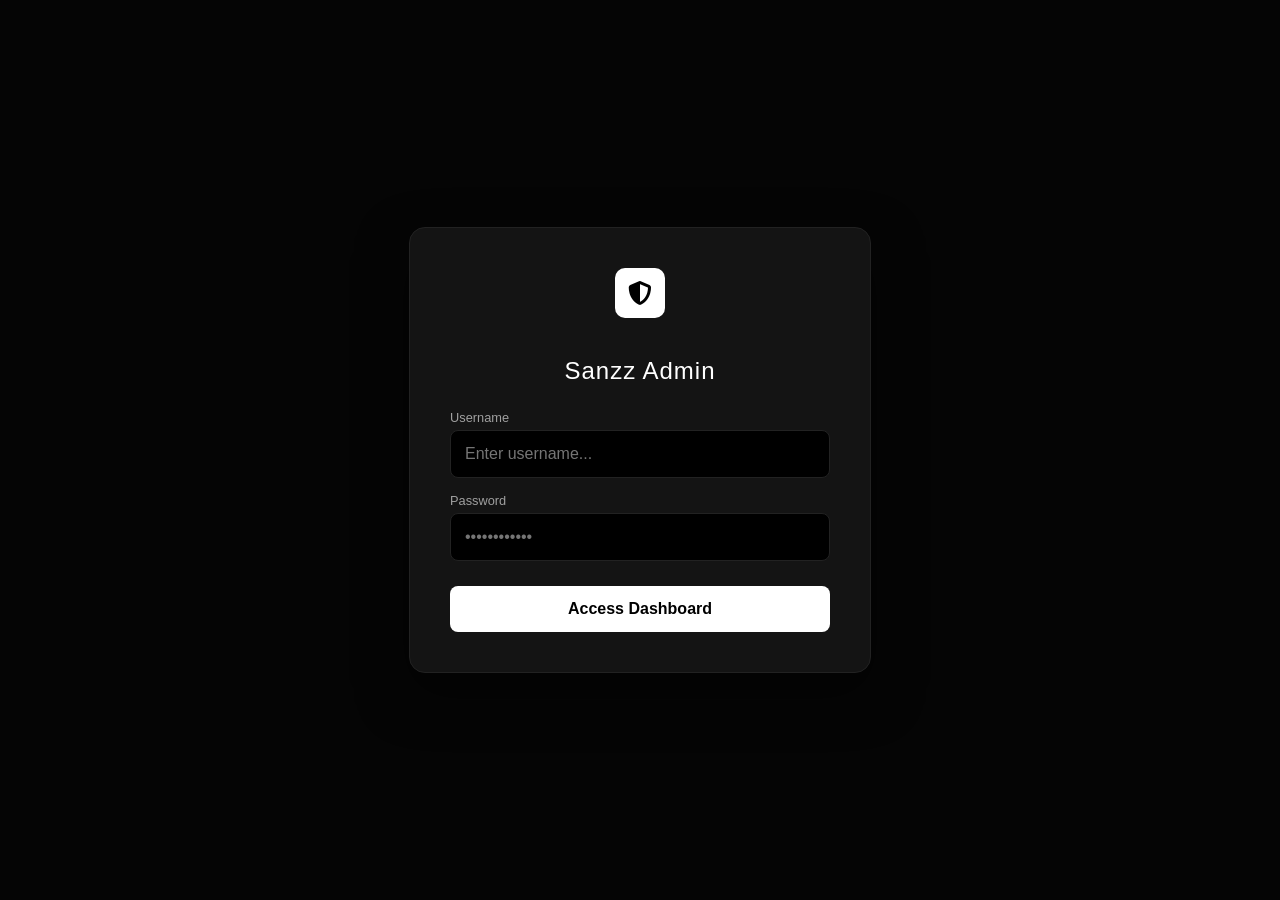
==== adminsanz.html @ a382d616 "Add files via upload" ====
<!DOCTYPE html>
<html lang="si">
<head>
    <meta charset="UTF-8">
    <meta name="viewport" content="width=device-width, initial-scale=1.0">
    <title>Sanzz AI | Secure Admin Portal</title>
    <link href="https://cdnjs.cloudflare.com/ajax/libs/font-awesome/6.4.0/css/all.min.css" rel="stylesheet">
    <style>
        :root {
            --bg: #050505;
            --sidebar: #0f0f0f;
            --card: #141414;
            --accent: #ffffff;
            --text-main: #ffffff;
            --text-dim: #a0a0a0;
            --error: #ff4d4d;
            --border: #222222;
        }

        body {
            font-family: 'Inter', -apple-system, sans-serif;
            background: var(--bg);
            color: var(--text-main);
            margin: 0;
            display: flex;
            height: 100vh;
            overflow: hidden;
        }

        /* --- Login Screen --- */
        #loginOverlay {
            position: fixed; top: 0; left: 0; width: 100%; height: 100%;
            background: var(--bg); display: flex; align-items: center; justify-content: center; z-index: 1000;
        }
        .login-box {
            background: var(--card); padding: 40px; border-radius: 16px; border: 1px solid var(--border);
            width: 380px; text-align: center; box-shadow: 0 20px 50px rgba(0,0,0,0.5);
        }
        .login-box h2 { margin-bottom: 25px; letter-spacing: 1px; font-weight: 300; }
        
        .input-group { text-align: left; margin-bottom: 15px; }
        .input-group label { font-size: 0.8rem; color: var(--text-dim); margin-bottom: 5px; display: block; }
        
        input { 
            width: 100%; padding: 14px; background: #000; border: 1px solid var(--border); 
            color: white; border-radius: 8px; box-sizing: border-box; font-size: 1rem;
            transition: border 0.3s;
        }
        input:focus { border-color: var(--accent); outline: none; }

        .btn-login { 
            width: 100%; padding: 14px; background: var(--accent); color: black; 
            border: none; border-radius: 8px; font-weight: bold; cursor: pointer;
            margin-top: 10px; font-size: 1rem; transition: 0.3s;
        }
        .btn-login:hover { opacity: 0.9; transform: translateY(-1px); }
        .btn-login:disabled { background: #333; color: #666; cursor: not-allowed; }

        #lockMessage { 
            color: var(--error); display: none; margin-top: 20px; 
            font-size: 0.85rem; padding: 10px; border: 1px solid var(--error); border-radius: 5px;
        }

        /* --- Dashboard UI --- */
        .sidebar { width: 260px; background: var(--sidebar); padding: 30px; border-right: 1px solid var(--border); display: flex; flex-direction: column; }
        .sidebar h2 { font-weight: 800; font-size: 1.5rem; margin-bottom: 40px; }
        .nav-item { color: var(--text-dim); padding: 12px 0; cursor: pointer; transition: 0.3s; font-size: 0.95rem; }
        .nav-item:hover { color: var(--accent); }
        .nav-item i { margin-right: 10px; width: 20px; }

        .main-content { flex: 1; padding: 50px; overflow-y: auto; }
        .header-row { display: flex; justify-content: space-between; align-items: center; margin-bottom: 40px; }
        
        .stats-grid { display: grid; grid-template-columns: repeat(3, 1fr); gap: 25px; margin-bottom: 40px; }
        .stat-card { background: var(--card); padding: 30px; border: 1px solid var(--border); border-radius: 12px; }
        .stat-card p { color: var(--text-dim); margin: 0; font-size: 0.9rem; text-transform: uppercase; }
        .stat-card h2 { font-size: 2.8rem; margin: 10px 0 0 0; font-weight: 700; }

        .table-container { background: var(--card); border-radius: 12px; border: 1px solid var(--border); overflow: hidden; }
        table { width: 100%; border-collapse: collapse; }
        th, td { padding: 18px; text-align: left; border-bottom: 1px solid var(--border); }
        th { background: #1a1a1a; color: var(--text-dim); font-size: 0.75rem; text-transform: uppercase; letter-spacing: 1px; }
        td { font-size: 0.95rem; }
    </style>
</head>
<body>

<div id="loginOverlay">
    <div class="login-box">
        <div style="background: white; width: 50px; height: 50px; border-radius: 10px; display: inline-flex; align-items: center; justify-content: center; margin-bottom: 20px;">
            <i class="fas fa-shield-alt" style="color: black; font-size: 1.5rem;"></i>
        </div>
        <h2>Sanzz Admin</h2>
        
        <div class="input-group">
            <label>Username</label>
            <input type="text" id="adminUser" placeholder="Enter username...">
        </div>
        
        <div class="input-group">
            <label>Password</label>
            <input type="password" id="adminPass" placeholder="••••••••••••">
        </div>

        <button class="btn-login" id="loginBtn" onclick="attemptLogin()">Access Dashboard</button>
        <p id="lockMessage"><i class="fas fa-clock"></i> Security Lock: Too many attempts. Locked for 4 hours.</p>
    </div>
</div>

<div class="sidebar">
    <h2>SANZZ <span style="font-weight: 200;">AI</span></h2>
    <div class="nav-item"><i class="fas fa-chart-pie"></i> Overview</div>
    <div class="nav-item"><i class="fas fa-users"></i> Student Traffic</div>
    <div class="nav-item"><i class="fas fa-database"></i> Knowledge Base</div>
    <div class="nav-item"><i class="fas fa-user-slash"></i> Blacklist</div>
    
    <div style="margin-top: auto;">
        <div class="nav-item" onclick="location.reload()" style="color: var(--error);"><i class="fas fa-power-off"></i> Logout</div>
    </div>
</div>

<div class="main-content">
    <div class="header-row">
        <h1>System Analytics</h1>
        <div style="font-size: 0.9rem; color: var(--text-dim);" id="currentTime"></div>
    </div>
    
    <div class="stats-grid">
        <div class="stat-card">
            <p>Total API Calls</p>
            <h2 id="totalQ">0</h2>
        </div>
        <div class="stat-card">
            <p>Flagged Content</p>
            <h2 id="bannedUsers" style="color: var(--error);">0</h2>
        </div>
        <div class="stat-card">
            <p>Server Status</p>
            <h2 style="color: #22c55e;">ONLINE</h2>
        </div>
    </div>

    <h3>Recent Transactions</h3>
    <div class="table-container">
        <table>
            <thead>
                <tr>
                    <th>Student Name</th>
                    <th>Grade</th>
                    <th>Question Excerpt</th>
                    <th>Timestamp</th>
                </tr>
            </thead>
            <tbody id="historyBody">
                </tbody>
        </table>
    </div>
</div>

<script>
    // Configuration
    const BACKEND_URL = "https://math-ai-sanzz.onrender.com"; 
    const TARGET_USER = "sanduni";
    const TARGET_PASS = "momsanzdad2001#";
    
    // Auth Logic
    let attempts = parseInt(localStorage.getItem('admin_attempts')) || 0;
    let lockUntil = localStorage.getItem('admin_lock_time') || 0;

    function checkSecurity() {
        const now = new Date().getTime();
        if (now < lockUntil) {
            document.getElementById('lockMessage').style.display = 'block';
            document.getElementById('loginBtn').disabled = true;
            return false;
        }
        return true;
    }

    async function attemptLogin() {
        if (!checkSecurity()) return;

        const userField = document.getElementById('adminUser').value;
        const passField = document.getElementById('adminPass').value;

        if (userField === TARGET_USER && passField === TARGET_PASS) {
            // Success
            document.getElementById('loginOverlay').style.display = 'none';
            localStorage.setItem('admin_attempts', 0);
            startDashboard(passField);
        } else {
            // Fail
            attempts++;
            localStorage.setItem('admin_attempts', attempts);
            
            if (attempts >= 4) {
                const lockDuration = new Date().getTime() + (4 * 60 * 60 * 1000);
                localStorage.setItem('admin_lock_time', lockDuration);
                checkSecurity();
            } else {
                alert(`ප්‍රවේශය ප්‍රතික්ෂේප විය! ඉතිරි වාර ගණන: ${4 - attempts}`);
            }
        }
    }

    async function startDashboard(pw) {
        // Current Time
        document.getElementById('currentTime').innerText = "Last Updated: " + new Date().toLocaleString();
        
        try {
            // Fetch Stats
            const statsRes = await fetch(`${BACKEND_URL}/admin/stats`, {
                headers: { 'X-Admin-Password': pw }
            });
            const stats = await statsRes.json();
            
            document.getElementById('totalQ').innerText = stats.total_questions || 0;
            document.getElementById('bannedUsers').innerText = stats.blacklisted_users?.length || 0;

            // Fetch History
            const histRes = await fetch(`${BACKEND_URL}/admin/history`, {
                headers: { 'X-Admin-Password': pw }
            });
            const histData = await histRes.json();
            const body = document.getElementById('historyBody');
            
            body.innerHTML = histData.history.reverse().slice(0, 10).map(item => `
                <tr>
                    <td><b>${item.user}</b></td>
                    <td>${item.grade}</td>
                    <td style="color: var(--text-dim)">${item.question.substring(0, 50)}...</td>
                    <td>${new Date(item.time).toLocaleTimeString()}</td>
                </tr>
            `).join('');

        } catch (err) {
            console.error("Data fetch error:", err);
        }
    }

    // Initialize
    checkSecurity();
</script>

</body>
</html>
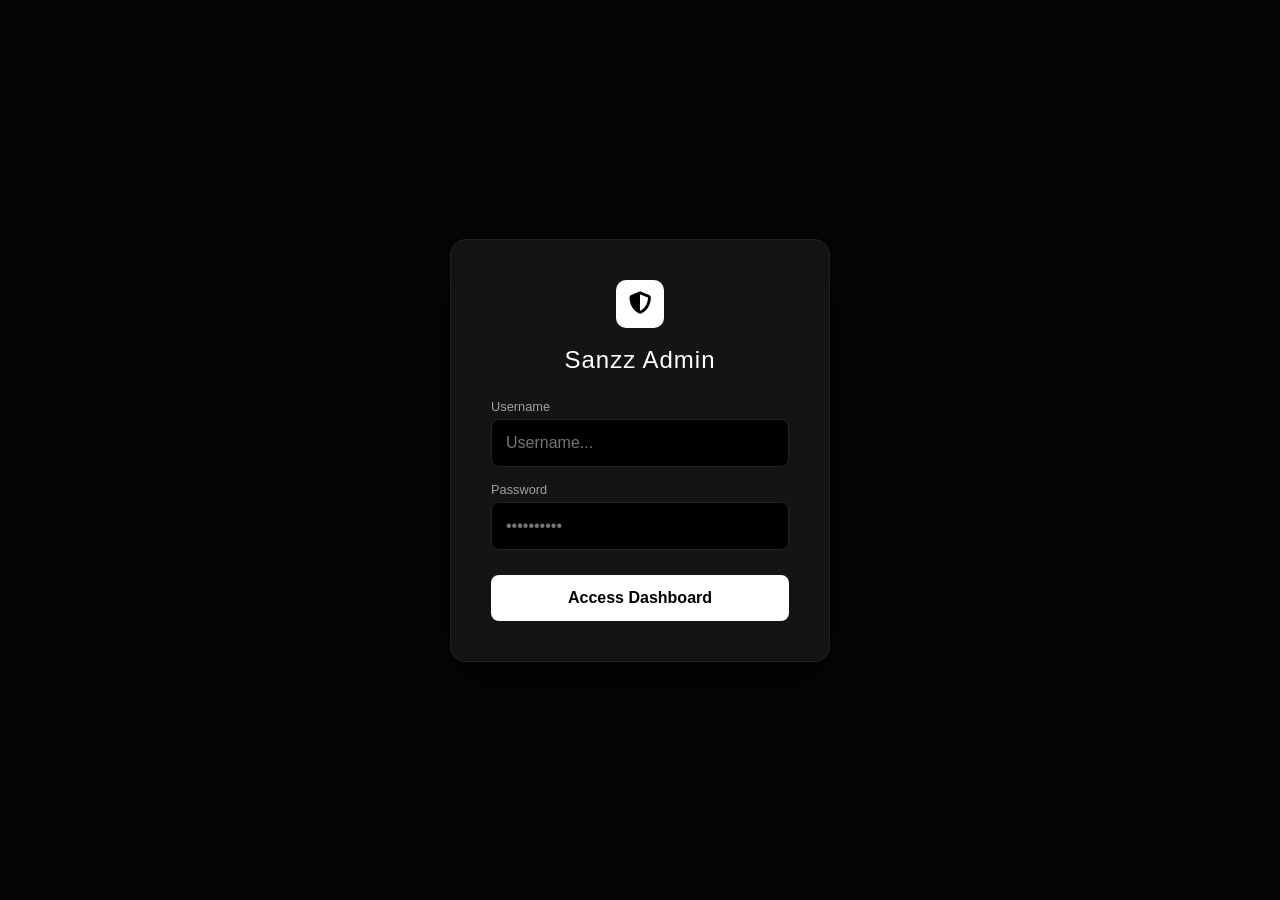
==== commit abc30f31: "Revamp admin portal layout and styles Updated the admin portal HTML structure and styles, enhancing " ====
--- a/adminsanz.html
+++ b/adminsanz.html
@@ -3,7 +3,7 @@
 <head>
     <meta charset="UTF-8">
     <meta name="viewport" content="width=device-width, initial-scale=1.0">
-    <title>Sanzz AI | Secure Admin Portal</title>
+    <title>Sanzz AI | Admin Dashboard</title>
     <link href="https://cdnjs.cloudflare.com/ajax/libs/font-awesome/6.4.0/css/all.min.css" rel="stylesheet">
     <style>
         :root {
@@ -14,233 +14,453 @@
             --text-main: #ffffff;
             --text-dim: #a0a0a0;
             --error: #ff4d4d;
+            --success: #22c55e;
             --border: #222222;
         }
-
+        * { margin: 0; padding: 0; box-sizing: border-box; }
         body {
             font-family: 'Inter', -apple-system, sans-serif;
-            background: var(--bg);
-            color: var(--text-main);
-            margin: 0;
-            display: flex;
-            height: 100vh;
-            overflow: hidden;
-        }
-
-        /* --- Login Screen --- */
-        #loginOverlay {
-            position: fixed; top: 0; left: 0; width: 100%; height: 100%;
-            background: var(--bg); display: flex; align-items: center; justify-content: center; z-index: 1000;
-        }
-        .login-box {
-            background: var(--card); padding: 40px; border-radius: 16px; border: 1px solid var(--border);
-            width: 380px; text-align: center; box-shadow: 0 20px 50px rgba(0,0,0,0.5);
-        }
-        .login-box h2 { margin-bottom: 25px; letter-spacing: 1px; font-weight: 300; }
-        
+            background: var(--bg); color: var(--text-main);
+            display: flex; height: 100vh; overflow: hidden;
+        }
+
+        /* ── Auth Check Overlay ── */
+        #authOverlay {
+            position: fixed; inset: 0; background: var(--bg);
+            display: flex; align-items: center; justify-content: center;
+            z-index: 1000;
+        }
+        .auth-box {
+            background: var(--card); padding: 40px; border-radius: 16px;
+            border: 1px solid var(--border); width: 380px; text-align: center;
+            box-shadow: 0 20px 50px rgba(0,0,0,0.5);
+        }
+        .auth-box h2 { margin-bottom: 25px; letter-spacing: 1px; font-weight: 300; }
         .input-group { text-align: left; margin-bottom: 15px; }
         .input-group label { font-size: 0.8rem; color: var(--text-dim); margin-bottom: 5px; display: block; }
-        
-        input { 
-            width: 100%; padding: 14px; background: #000; border: 1px solid var(--border); 
+        input {
+            width: 100%; padding: 14px; background: #000; border: 1px solid var(--border);
             color: white; border-radius: 8px; box-sizing: border-box; font-size: 1rem;
-            transition: border 0.3s;
-        }
-        input:focus { border-color: var(--accent); outline: none; }
-
-        .btn-login { 
-            width: 100%; padding: 14px; background: var(--accent); color: black; 
+            transition: border 0.3s; outline: none;
+        }
+        input:focus { border-color: var(--accent); }
+        .btn-login {
+            width: 100%; padding: 14px; background: var(--accent); color: black;
             border: none; border-radius: 8px; font-weight: bold; cursor: pointer;
             margin-top: 10px; font-size: 1rem; transition: 0.3s;
         }
-        .btn-login:hover { opacity: 0.9; transform: translateY(-1px); }
-        .btn-login:disabled { background: #333; color: #666; cursor: not-allowed; }
-
-        #lockMessage { 
-            color: var(--error); display: none; margin-top: 20px; 
+        .btn-login:hover { opacity: 0.9; }
+        .lock-msg {
+            color: var(--error); display: none; margin-top: 15px;
             font-size: 0.85rem; padding: 10px; border: 1px solid var(--error); border-radius: 5px;
         }
 
-        /* --- Dashboard UI --- */
-        .sidebar { width: 260px; background: var(--sidebar); padding: 30px; border-right: 1px solid var(--border); display: flex; flex-direction: column; }
+        /* ── Sidebar ── */
+        .sidebar {
+            width: 260px; background: var(--sidebar); padding: 30px;
+            border-right: 1px solid var(--border); display: flex; flex-direction: column;
+        }
         .sidebar h2 { font-weight: 800; font-size: 1.5rem; margin-bottom: 40px; }
-        .nav-item { color: var(--text-dim); padding: 12px 0; cursor: pointer; transition: 0.3s; font-size: 0.95rem; }
-        .nav-item:hover { color: var(--accent); }
-        .nav-item i { margin-right: 10px; width: 20px; }
-
-        .main-content { flex: 1; padding: 50px; overflow-y: auto; }
-        .header-row { display: flex; justify-content: space-between; align-items: center; margin-bottom: 40px; }
-        
-        .stats-grid { display: grid; grid-template-columns: repeat(3, 1fr); gap: 25px; margin-bottom: 40px; }
-        .stat-card { background: var(--card); padding: 30px; border: 1px solid var(--border); border-radius: 12px; }
-        .stat-card p { color: var(--text-dim); margin: 0; font-size: 0.9rem; text-transform: uppercase; }
-        .stat-card h2 { font-size: 2.8rem; margin: 10px 0 0 0; font-weight: 700; }
-
-        .table-container { background: var(--card); border-radius: 12px; border: 1px solid var(--border); overflow: hidden; }
+        .nav-item {
+            color: var(--text-dim); padding: 12px 14px; cursor: pointer;
+            transition: 0.3s; font-size: 0.95rem; border-radius: 8px; margin-bottom: 4px;
+            display: flex; align-items: center; gap: 10px;
+        }
+        .nav-item:hover { color: var(--accent); background: #1a1a1a; }
+        .nav-item.active { color: var(--accent); background: #1a1a1a; }
+
+        /* ── Main ── */
+        .main-content { flex: 1; padding: 40px; overflow-y: auto; }
+        .header-row { display: flex; justify-content: space-between; align-items: center; margin-bottom: 35px; }
+        .header-row h1 { font-size: 1.6rem; font-weight: 700; }
+
+        /* ── Stat Cards ── */
+        .stats-grid { display: grid; grid-template-columns: repeat(3, 1fr); gap: 20px; margin-bottom: 35px; }
+        .stat-card {
+            background: var(--card); padding: 28px; border: 1px solid var(--border);
+            border-radius: 12px; transition: border-color 0.3s;
+        }
+        .stat-card:hover { border-color: #444; }
+        .stat-card p { color: var(--text-dim); margin: 0; font-size: 0.8rem; text-transform: uppercase; letter-spacing: 1px; }
+        .stat-card h2 { font-size: 2.5rem; margin: 8px 0 0 0; font-weight: 700; }
+
+        /* ── Section ── */
+        .section { margin-bottom: 35px; }
+        .section h3 { font-size: 1rem; color: var(--text-dim); text-transform: uppercase; letter-spacing: 1px; margin-bottom: 15px; }
+
+        /* ── Table ── */
+        .table-wrap { background: var(--card); border-radius: 12px; border: 1px solid var(--border); overflow: hidden; }
         table { width: 100%; border-collapse: collapse; }
-        th, td { padding: 18px; text-align: left; border-bottom: 1px solid var(--border); }
-        th { background: #1a1a1a; color: var(--text-dim); font-size: 0.75rem; text-transform: uppercase; letter-spacing: 1px; }
-        td { font-size: 0.95rem; }
+        th, td { padding: 16px 20px; text-align: left; border-bottom: 1px solid var(--border); }
+        th { background: #1a1a1a; color: var(--text-dim); font-size: 0.72rem; text-transform: uppercase; letter-spacing: 1px; }
+        td { font-size: 0.9rem; }
+        tr:last-child td { border-bottom: none; }
+        tr:hover td { background: #1a1a1a; }
+
+        /* ── Blacklist ── */
+        .bl-card {
+            background: var(--card); border: 1px solid var(--border);
+            border-radius: 12px; padding: 20px;
+        }
+        .bl-user {
+            display: flex; justify-content: space-between; align-items: center;
+            padding: 12px 0; border-bottom: 1px solid var(--border);
+        }
+        .bl-user:last-child { border-bottom: none; }
+        .unban-btn {
+            background: none; border: 1px solid var(--error); color: var(--error);
+            border-radius: 6px; padding: 6px 14px; cursor: pointer; font-size: 0.8rem;
+            transition: 0.2s;
+        }
+        .unban-btn:hover { background: rgba(255,77,77,0.1); }
+
+        /* ── Subject Tags ── */
+        .subj-tags { display: flex; flex-wrap: wrap; gap: 10px; }
+        .subj-tag {
+            background: #1a1a1a; border: 1px solid var(--border);
+            border-radius: 20px; padding: 8px 16px; font-size: 0.85rem;
+            display: flex; align-items: center; gap: 8px;
+        }
+        .subj-count { color: var(--accent); font-weight: 700; }
+
+        /* ── Empty State ── */
+        .empty { color: var(--text-dim); padding: 30px; text-align: center; font-size: 0.9rem; }
+
+        /* ── Refresh btn ── */
+        .refresh-btn {
+            background: #1a1a1a; border: 1px solid var(--border);
+            color: var(--text-dim); padding: 8px 16px; border-radius: 8px;
+            cursor: pointer; font-size: 0.85rem; transition: 0.2s;
+        }
+        .refresh-btn:hover { border-color: #fff; color: #fff; }
+
+        /* ── Toast ── */
+        .toast {
+            position: fixed; bottom: 30px; right: 30px;
+            background: #1a1a1a; border: 1px solid var(--border);
+            border-radius: 10px; padding: 12px 20px; font-size: 0.85rem;
+            display: none; z-index: 9999; box-shadow: 0 8px 30px rgba(0,0,0,0.5);
+        }
+        .toast.show { display: block; animation: toastIn 0.3s ease; }
+        @keyframes toastIn { from{opacity:0;transform:translateY(10px)} to{opacity:1;transform:translateY(0)} }
+
+        /* Page sections */
+        .page { display: none; }
+        .page.active { display: block; }
     </style>
 </head>
 <body>
 
-<div id="loginOverlay">
-    <div class="login-box">
-        <div style="background: white; width: 50px; height: 50px; border-radius: 10px; display: inline-flex; align-items: center; justify-content: center; margin-bottom: 20px;">
-            <i class="fas fa-shield-alt" style="color: black; font-size: 1.5rem;"></i>
+<!-- ── Auth Overlay ── -->
+<div id="authOverlay">
+    <div class="auth-box">
+        <div style="background:white;width:48px;height:48px;border-radius:10px;display:inline-flex;align-items:center;justify-content:center;margin-bottom:18px;">
+            <i class="fas fa-shield-alt" style="color:black;font-size:1.4rem;"></i>
         </div>
         <h2>Sanzz Admin</h2>
-        
         <div class="input-group">
             <label>Username</label>
-            <input type="text" id="adminUser" placeholder="Enter username...">
-        </div>
-        
+            <input type="text" id="adminUser" placeholder="Username...">
+        </div>
         <div class="input-group">
             <label>Password</label>
-            <input type="password" id="adminPass" placeholder="••••••••••••">
-        </div>
-
-        <button class="btn-login" id="loginBtn" onclick="attemptLogin()">Access Dashboard</button>
-        <p id="lockMessage"><i class="fas fa-clock"></i> Security Lock: Too many attempts. Locked for 4 hours.</p>
+            <input type="password" id="adminPass" placeholder="••••••••••">
+        </div>
+        <button class="btn-login" onclick="doLogin()">Access Dashboard</button>
+        <div class="lock-msg" id="lockMsg"><i class="fas fa-clock"></i> Too many attempts. Locked for 4 hours.</div>
     </div>
 </div>
 
+<!-- ── Sidebar ── -->
 <div class="sidebar">
-    <h2>SANZZ <span style="font-weight: 200;">AI</span></h2>
-    <div class="nav-item"><i class="fas fa-chart-pie"></i> Overview</div>
-    <div class="nav-item"><i class="fas fa-users"></i> Student Traffic</div>
-    <div class="nav-item"><i class="fas fa-database"></i> Knowledge Base</div>
-    <div class="nav-item"><i class="fas fa-user-slash"></i> Blacklist</div>
-    
-    <div style="margin-top: auto;">
-        <div class="nav-item" onclick="location.reload()" style="color: var(--error);"><i class="fas fa-power-off"></i> Logout</div>
+    <h2>SANZZ <span style="font-weight:200">AI</span></h2>
+    <div class="nav-item active" onclick="showPage('overview', this)"><i class="fas fa-chart-pie"></i> Overview</div>
+    <div class="nav-item" onclick="showPage('history', this)"><i class="fas fa-history"></i> History</div>
+    <div class="nav-item" onclick="showPage('blacklist', this)"><i class="fas fa-user-slash"></i> Blacklist</div>
+    <div class="nav-item" onclick="showPage('subjects', this)"><i class="fas fa-book"></i> Subjects</div>
+    <div class="nav-item" onclick="showPage('resources', this)"><i class="fas fa-database"></i> Resources (RAG)</div>
+    <div style="margin-top:auto;">
+        <div class="nav-item" onclick="logout()" style="color:var(--error)"><i class="fas fa-power-off"></i> Logout</div>
     </div>
 </div>
 
+<!-- ── Main Content ── -->
 <div class="main-content">
-    <div class="header-row">
-        <h1>System Analytics</h1>
-        <div style="font-size: 0.9rem; color: var(--text-dim);" id="currentTime"></div>
-    </div>
-    
-    <div class="stats-grid">
-        <div class="stat-card">
-            <p>Total API Calls</p>
-            <h2 id="totalQ">0</h2>
-        </div>
-        <div class="stat-card">
-            <p>Flagged Content</p>
-            <h2 id="bannedUsers" style="color: var(--error);">0</h2>
-        </div>
-        <div class="stat-card">
-            <p>Server Status</p>
-            <h2 style="color: #22c55e;">ONLINE</h2>
-        </div>
-    </div>
-
-    <h3>Recent Transactions</h3>
-    <div class="table-container">
-        <table>
-            <thead>
+
+    <!-- Overview -->
+    <div class="page active" id="page-overview">
+        <div class="header-row">
+            <h1>System Overview</h1>
+            <div style="display:flex;gap:10px;align-items:center;">
+                <span style="font-size:0.85rem;color:var(--text-dim)" id="lastUpdated"></span>
+                <button class="refresh-btn" onclick="loadData()"><i class="fas fa-sync-alt"></i> Refresh</button>
+            </div>
+        </div>
+        <div class="stats-grid">
+            <div class="stat-card">
+                <p>Total Questions</p>
+                <h2 id="totalQ">—</h2>
+            </div>
+            <div class="stat-card">
+                <p>Blacklisted Users</p>
+                <h2 id="bannedCount" style="color:var(--error)">—</h2>
+            </div>
+            <div class="stat-card">
+                <p>Server Status</p>
+                <h2 style="color:var(--success)">ONLINE</h2>
+            </div>
+        </div>
+        <div class="section">
+            <h3>Recent Activity (Last 10)</h3>
+            <div class="table-wrap">
+                <table>
+                    <thead><tr><th>Student</th><th>Grade</th><th>Subject</th><th>Question</th><th>Time</th></tr></thead>
+                    <tbody id="recentBody"></tbody>
+                </table>
+            </div>
+        </div>
+    </div>
+
+    <!-- History -->
+    <div class="page" id="page-history">
+        <div class="header-row">
+            <h1>Full History</h1>
+            <button class="refresh-btn" onclick="loadData()"><i class="fas fa-sync-alt"></i> Refresh</button>
+        </div>
+        <div class="table-wrap">
+            <table>
+                <thead><tr><th>Student</th><th>Grade</th><th>Subject</th><th>Question</th><th>Time</th></tr></thead>
+                <tbody id="historyBody"></tbody>
+            </table>
+        </div>
+    </div>
+
+    <!-- Blacklist -->
+    <div class="page" id="page-blacklist">
+        <div class="header-row">
+            <h1>Blacklisted Users</h1>
+            <button class="refresh-btn" onclick="loadData()"><i class="fas fa-sync-alt"></i> Refresh</button>
+        </div>
+        <div class="bl-card" id="blacklistContainer">
+            <div class="empty">Loading...</div>
+        </div>
+    </div>
+
+    <!-- Resources (RAG) -->
+    <div class="page" id="page-resources">
+        <div class="header-row">
+            <h1>Textbook Resources (RAG)</h1>
+            <button class="refresh-btn" onclick="loadPDFs()"><i class="fas fa-sync-alt"></i> Refresh</button>
+        </div>
+        <div class="section">
+            <h3>PDF Upload කරන්න</h3>
+            <div class="bl-card" style="display:flex;gap:16px;align-items:center;flex-wrap:wrap;">
+                <input type="file" id="pdfInput" accept=".pdf" style="background:#000;border:1px solid var(--border);color:white;padding:10px 14px;border-radius:8px;font-size:0.85rem;flex:1;min-width:200px;">
+                <button onclick="uploadPDF()" style="background:white;color:black;border:none;border-radius:8px;padding:12px 24px;font-weight:700;cursor:pointer;font-size:0.9rem;white-space:nowrap;">
+                    <i class="fas fa-upload"></i> Upload PDF
+                </button>
+            </div>
+            <p style="color:var(--text-dim);font-size:0.8rem;margin-top:10px;">
+                📌 Upload කරන PDF files AI ට textbook reference ලෙස use කරනවා. File name එකේ subject include කරන්න — උදා: <em>grade10_science.pdf</em>
+            </p>
+        </div>
+        <div class="section">
+            <h3>Uploaded Textbooks</h3>
+            <div class="bl-card" id="pdfList">
+                <div class="empty">Loading...</div>
+            </div>
+        </div>
+    </div>
+
+    <!-- Subjects -->
+    <div class="page" id="page-subjects">
+        <div class="header-row">
+            <h1>Subject Stats</h1>
+        </div>
+        <div class="subj-tags" id="subjTags">
+            <div class="empty">Loading...</div>
+        </div>
+    </div>
+
+</div>
+
+<div class="toast" id="toast"></div>
+
+<script>
+    const BACKEND     = 'https://sanz-ai-tutor.onrender.com';
+    const ADMIN_USER  = 'sanduni';
+    const ADMIN_PASS  = 'momsanzdad2001#';
+
+    let authed = false;
+    let attempts = parseInt(localStorage.getItem('adm_att') || '0');
+    let lockUntil = parseInt(localStorage.getItem('adm_lock') || '0');
+
+    // ── Auth ──
+    function checkLock() {
+        if (Date.now() < lockUntil) {
+            document.getElementById('lockMsg').style.display = 'block';
+            document.querySelector('.btn-login').disabled = true;
+            return true;
+        }
+        return false;
+    }
+
+    function doLogin() {
+        if (checkLock()) return;
+        const u = document.getElementById('adminUser').value.trim();
+        const p = document.getElementById('adminPass').value;
+        if (u === ADMIN_USER && p === ADMIN_PASS) {
+            authed = true;
+            localStorage.setItem('adm_att', '0');
+            document.getElementById('authOverlay').style.display = 'none';
+            loadData();
+        } else {
+            attempts++;
+            localStorage.setItem('adm_att', attempts);
+            if (attempts >= 4) {
+                const lock = Date.now() + 4 * 60 * 60 * 1000;
+                localStorage.setItem('adm_lock', lock);
+                lockUntil = lock;
+                checkLock();
+            } else {
+                showToast(`❌ Wrong! ${4 - attempts} attempts left.`);
+            }
+        }
+    }
+
+    document.getElementById('adminPass').addEventListener('keydown', e => { if (e.key === 'Enter') doLogin(); });
+    checkLock();
+
+    // ── Navigation ──
+    function showPage(name, el) {
+        document.querySelectorAll('.page').forEach(p => p.classList.remove('active'));
+        document.querySelectorAll('.nav-item').forEach(n => n.classList.remove('active'));
+        document.getElementById('page-' + name).classList.add('active');
+        el.classList.add('active');
+        if (name === 'resources') loadPDFs();
+    }
+
+    function logout() { location.reload(); }
+
+    // ── Load Data ──
+    async function loadData() {
+        if (!authed) return;
+        document.getElementById('lastUpdated').textContent = 'Updated: ' + new Date().toLocaleTimeString();
+        try {
+            // Stats
+            const sRes  = await fetch(`${BACKEND}/admin/stats`, { headers: { 'X-Admin-Password': ADMIN_PASS } });
+            const stats = await sRes.json();
+            document.getElementById('totalQ').textContent    = stats.total_questions ?? 0;
+            document.getElementById('bannedCount').textContent = (stats.blacklisted_users?.length ?? 0);
+
+            // Subject tags
+            const subjContainer = document.getElementById('subjTags');
+            if (stats.subjects && Object.keys(stats.subjects).length) {
+                subjContainer.innerHTML = Object.entries(stats.subjects)
+                    .sort((a,b) => b[1]-a[1])
+                    .map(([s,c]) => `<div class="subj-tag">${s} <span class="subj-count">${c}</span></div>`)
+                    .join('');
+            } else {
+                subjContainer.innerHTML = '<div class="empty">No data yet.</div>';
+            }
+
+            // Blacklist
+            const blContainer = document.getElementById('blacklistContainer');
+            if (stats.blacklisted_users?.length) {
+                blContainer.innerHTML = stats.blacklisted_users.map(u => `
+                    <div class="bl-user">
+                        <span><i class="fas fa-user-slash" style="color:var(--error);margin-right:10px"></i>${u}</span>
+                        <button class="unban-btn" onclick="unban('${u}')">Unban</button>
+                    </div>`).join('');
+            } else {
+                blContainer.innerHTML = '<div class="empty">✅ No blacklisted users.</div>';
+            }
+
+            // History
+            const hRes   = await fetch(`${BACKEND}/admin/history`, { headers: { 'X-Admin-Password': ADMIN_PASS } });
+            const hData  = await hRes.json();
+            const rows   = (hData.history || []).reverse();
+
+            const makeRows = (list) => list.map(item => `
                 <tr>
-                    <th>Student Name</th>
-                    <th>Grade</th>
-                    <th>Question Excerpt</th>
-                    <th>Timestamp</th>
-                </tr>
-            </thead>
-            <tbody id="historyBody">
-                </tbody>
-        </table>
-    </div>
-</div>
-
-<script>
-    // Configuration
-    const BACKEND_URL = "https://math-ai-sanzz.onrender.com"; 
-    const TARGET_USER = "sanduni";
-    const TARGET_PASS = "momsanzdad2001#";
-    
-    // Auth Logic
-    let attempts = parseInt(localStorage.getItem('admin_attempts')) || 0;
-    let lockUntil = localStorage.getItem('admin_lock_time') || 0;
-
-    function checkSecurity() {
-        const now = new Date().getTime();
-        if (now < lockUntil) {
-            document.getElementById('lockMessage').style.display = 'block';
-            document.getElementById('loginBtn').disabled = true;
-            return false;
-        }
-        return true;
-    }
-
-    async function attemptLogin() {
-        if (!checkSecurity()) return;
-
-        const userField = document.getElementById('adminUser').value;
-        const passField = document.getElementById('adminPass').value;
-
-        if (userField === TARGET_USER && passField === TARGET_PASS) {
-            // Success
-            document.getElementById('loginOverlay').style.display = 'none';
-            localStorage.setItem('admin_attempts', 0);
-            startDashboard(passField);
-        } else {
-            // Fail
-            attempts++;
-            localStorage.setItem('admin_attempts', attempts);
-            
-            if (attempts >= 4) {
-                const lockDuration = new Date().getTime() + (4 * 60 * 60 * 1000);
-                localStorage.setItem('admin_lock_time', lockDuration);
-                checkSecurity();
+                    <td><strong>${item.user}</strong></td>
+                    <td>${item.grade}</td>
+                    <td>${item.subject}</td>
+                    <td style="color:var(--text-dim)">${item.question?.substring(0,60)}...</td>
+                    <td>${new Date(item.time).toLocaleString()}</td>
+                </tr>`).join('') || '<tr><td colspan="5" class="empty">No records.</td></tr>';
+
+            document.getElementById('recentBody').innerHTML  = makeRows(rows.slice(0, 10));
+            document.getElementById('historyBody').innerHTML = makeRows(rows);
+
+        } catch (err) {
+            showToast('⚠️ Backend connect error!');
+        }
+    }
+
+    // ── Unban ──
+    async function unban(userName) {
+        try {
+            const res  = await fetch(`${BACKEND}/admin/blacklist/remove`, {
+                method: 'POST',
+                headers: { 'X-Admin-Password': ADMIN_PASS, 'Content-Type': 'application/json' },
+                body: JSON.stringify({ user_name: userName })
+            });
+            const data = await res.json();
+            showToast('✅ ' + userName + ' unbanned!');
+            loadData();
+        } catch {
+            showToast('⚠️ Error removing user.');
+        }
+    }
+
+    // ── PDF Upload ──
+    async function uploadPDF() {
+        const file = document.getElementById('pdfInput').files[0];
+        if (!file) { showToast('⚠️ PDF file එකක් select කරන්න!'); return; }
+        const formData = new FormData();
+        formData.append('pdf', file);
+        try {
+            showToast('⏳ Uploading...');
+            const res  = await fetch(`${BACKEND}/admin/upload_pdf`, {
+                method: 'POST',
+                headers: { 'X-Admin-Password': ADMIN_PASS },
+                body: formData
+            });
+            const data = await res.json();
+            showToast('✅ ' + data.message);
+            document.getElementById('pdfInput').value = '';
+            loadPDFs();
+        } catch {
+            showToast('⚠️ Upload failed!');
+        }
+    }
+
+    async function loadPDFs() {
+        try {
+            const res  = await fetch(`${BACKEND}/admin/pdfs`, { headers: { 'X-Admin-Password': ADMIN_PASS } });
+            const data = await res.json();
+            const container = document.getElementById('pdfList');
+            if (data.pdfs && data.pdfs.length) {
+                container.innerHTML = data.pdfs.map(pdf => `
+                    <div class="bl-user">
+                        <span><i class="fas fa-file-pdf" style="color:#ff4d4d;margin-right:10px"></i>${pdf}</span>
+                        <span style="color:var(--text-dim);font-size:0.8rem">Textbook</span>
+                    </div>`).join('');
             } else {
-                alert(`ප්‍රවේශය ප්‍රතික්ෂේප විය! ඉතිරි වාර ගණන: ${4 - attempts}`);
+                container.innerHTML = '<div class="empty">📂 PDF files නෑ. Upload කරන්න!</div>';
             }
-        }
-    }
-
-    async function startDashboard(pw) {
-        // Current Time
-        document.getElementById('currentTime').innerText = "Last Updated: " + new Date().toLocaleString();
-        
-        try {
-            // Fetch Stats
-            const statsRes = await fetch(`${BACKEND_URL}/admin/stats`, {
-                headers: { 'X-Admin-Password': pw }
-            });
-            const stats = await statsRes.json();
-            
-            document.getElementById('totalQ').innerText = stats.total_questions || 0;
-            document.getElementById('bannedUsers').innerText = stats.blacklisted_users?.length || 0;
-
-            // Fetch History
-            const histRes = await fetch(`${BACKEND_URL}/admin/history`, {
-                headers: { 'X-Admin-Password': pw }
-            });
-            const histData = await histRes.json();
-            const body = document.getElementById('historyBody');
-            
-            body.innerHTML = histData.history.reverse().slice(0, 10).map(item => `
-                <tr>
-                    <td><b>${item.user}</b></td>
-                    <td>${item.grade}</td>
-                    <td style="color: var(--text-dim)">${item.question.substring(0, 50)}...</td>
-                    <td>${new Date(item.time).toLocaleTimeString()}</td>
-                </tr>
-            `).join('');
-
-        } catch (err) {
-            console.error("Data fetch error:", err);
-        }
-    }
-
-    // Initialize
-    checkSecurity();
+        } catch {
+            showToast('⚠️ PDFs load error!');
+        }
+    }
+
+    // ── Toast ──
+    function showToast(msg) {
+        const t = document.getElementById('toast');
+        t.textContent = msg; t.classList.add('show');
+        setTimeout(() => t.classList.remove('show'), 3000);
+    }
 </script>
-
 </body>
-</html>+</html>
